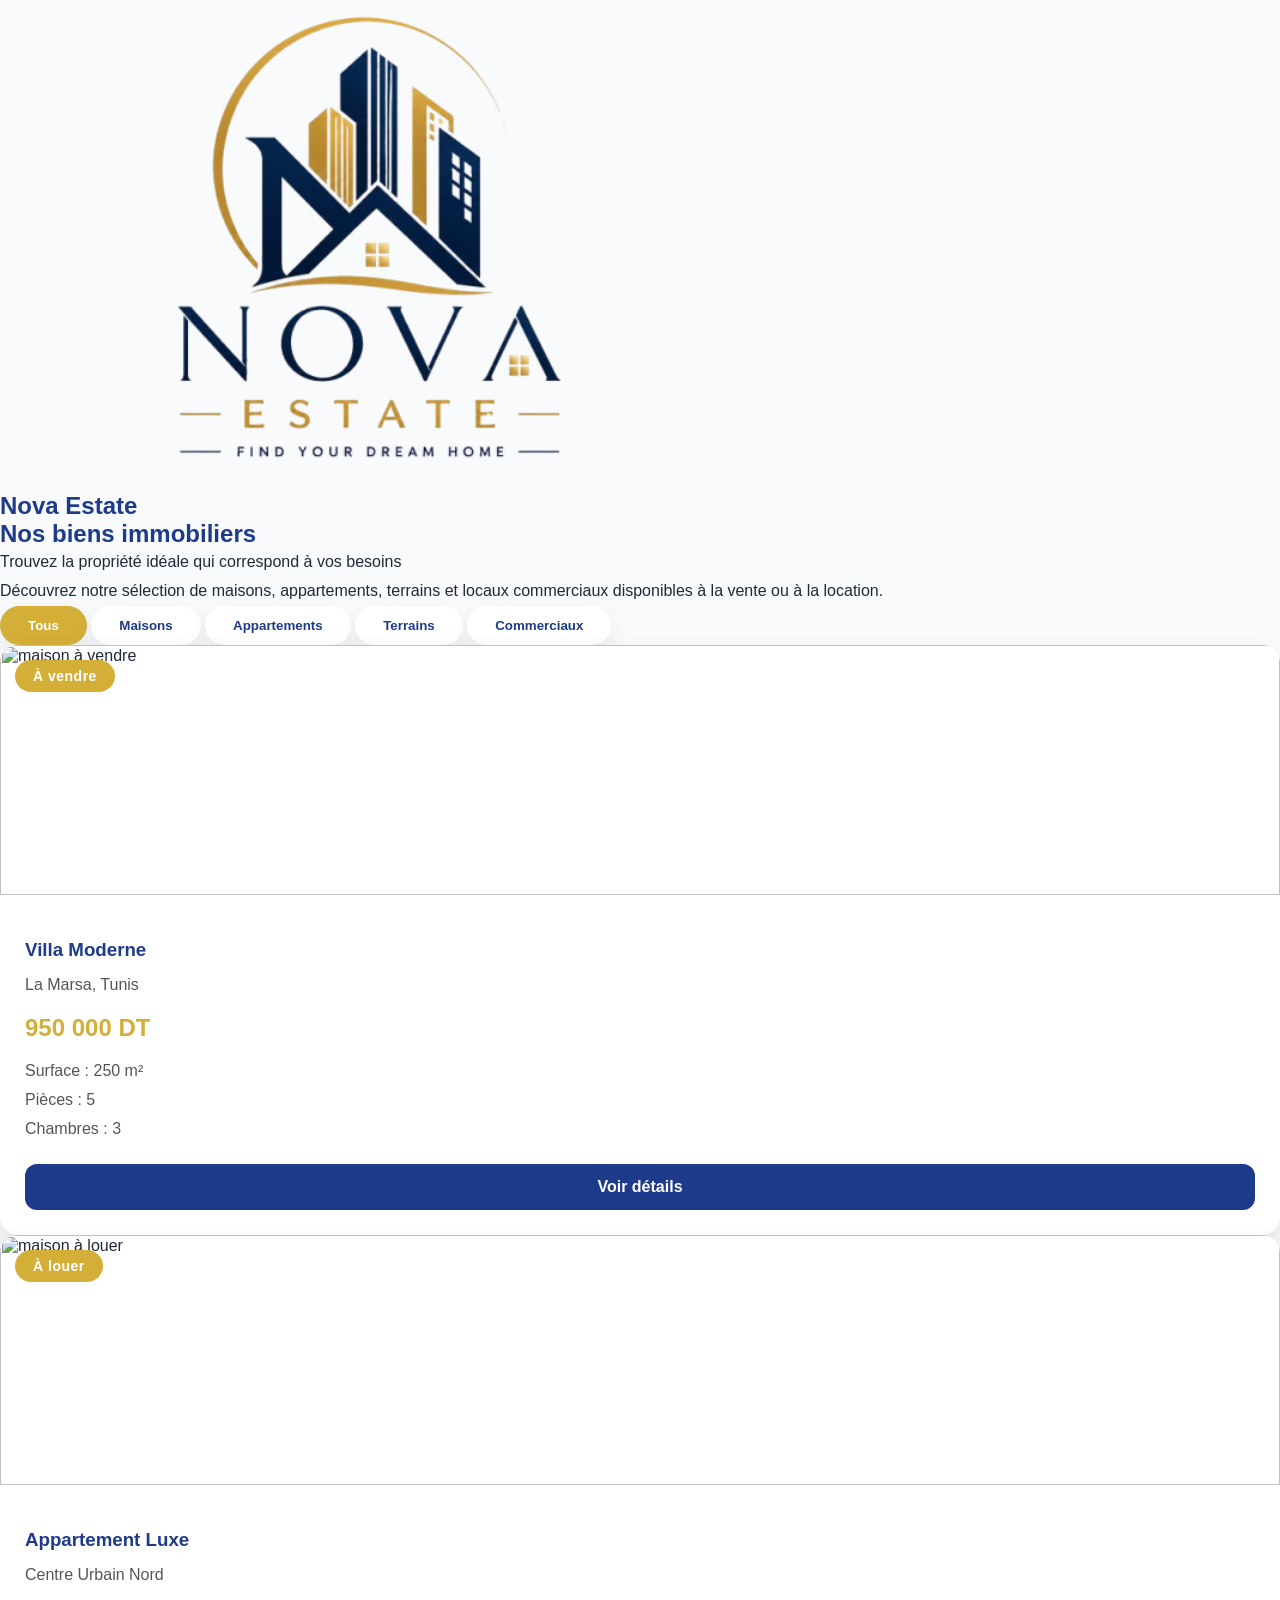
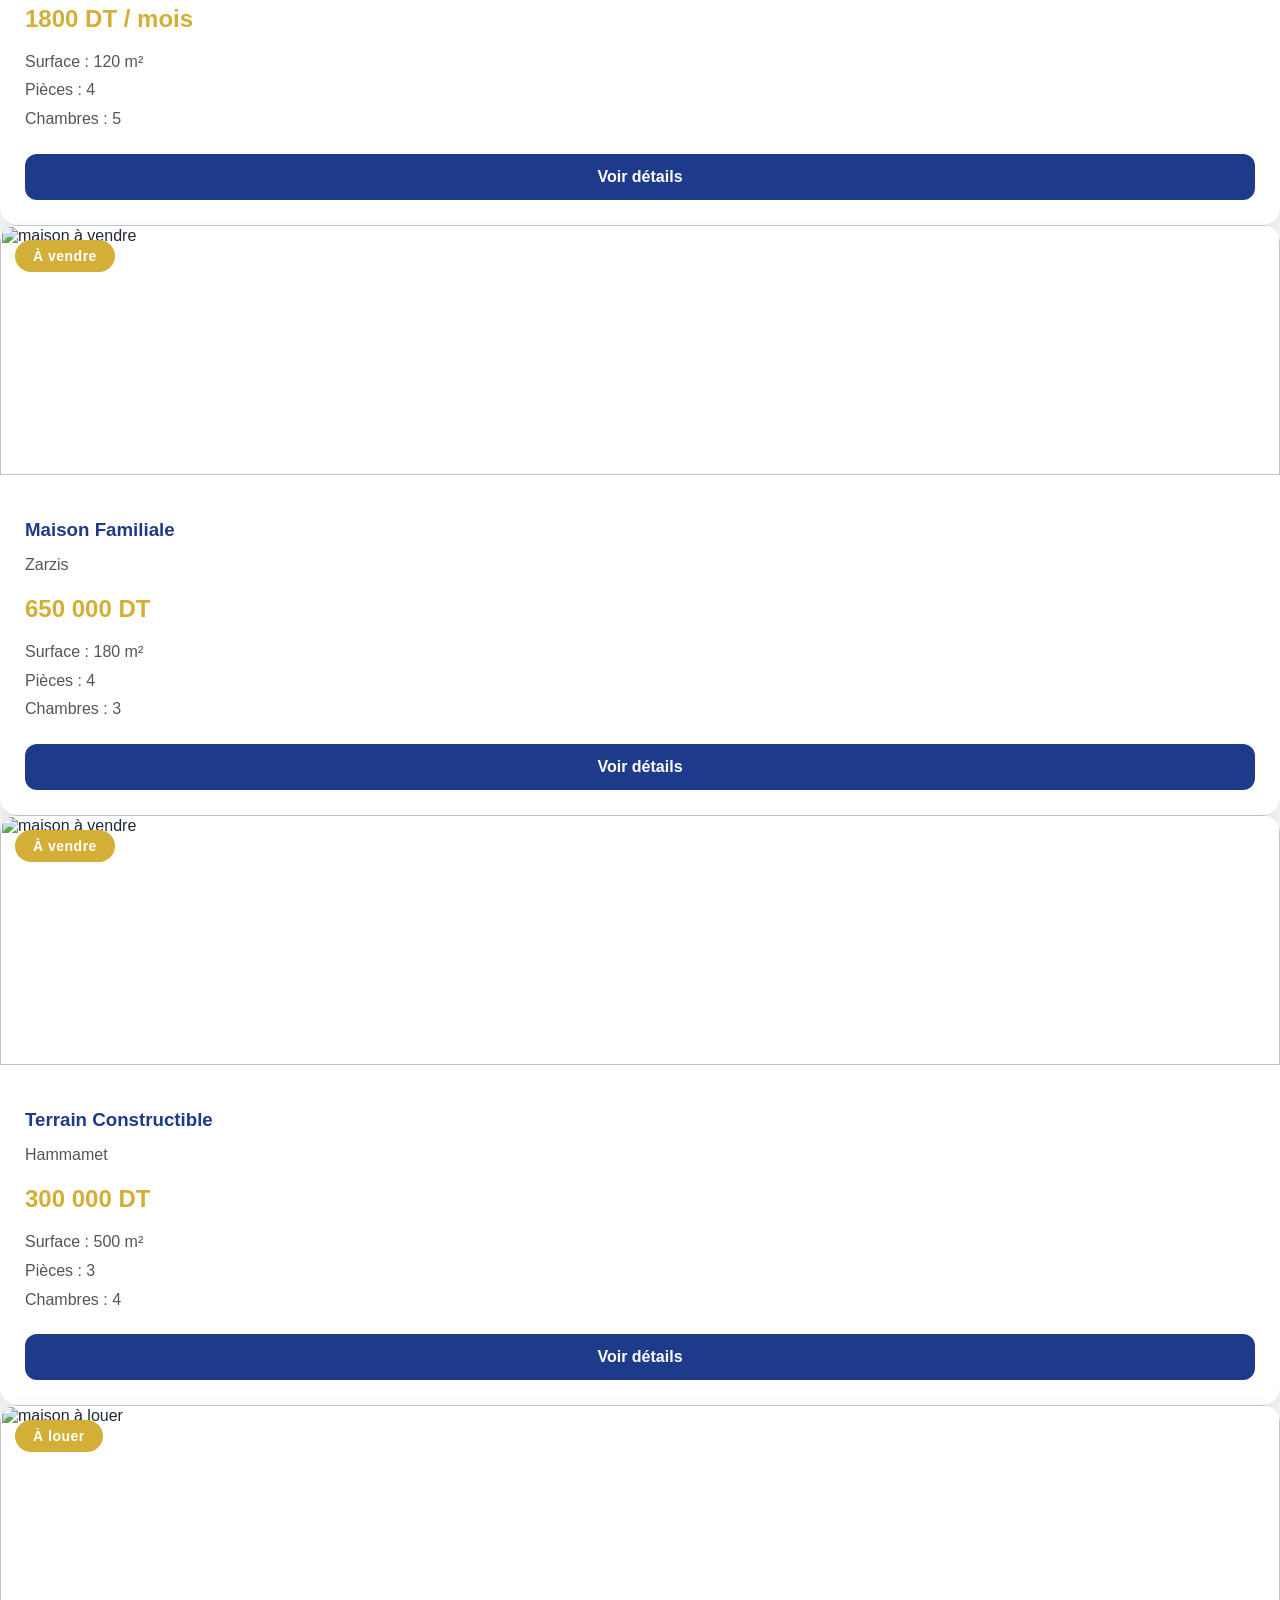
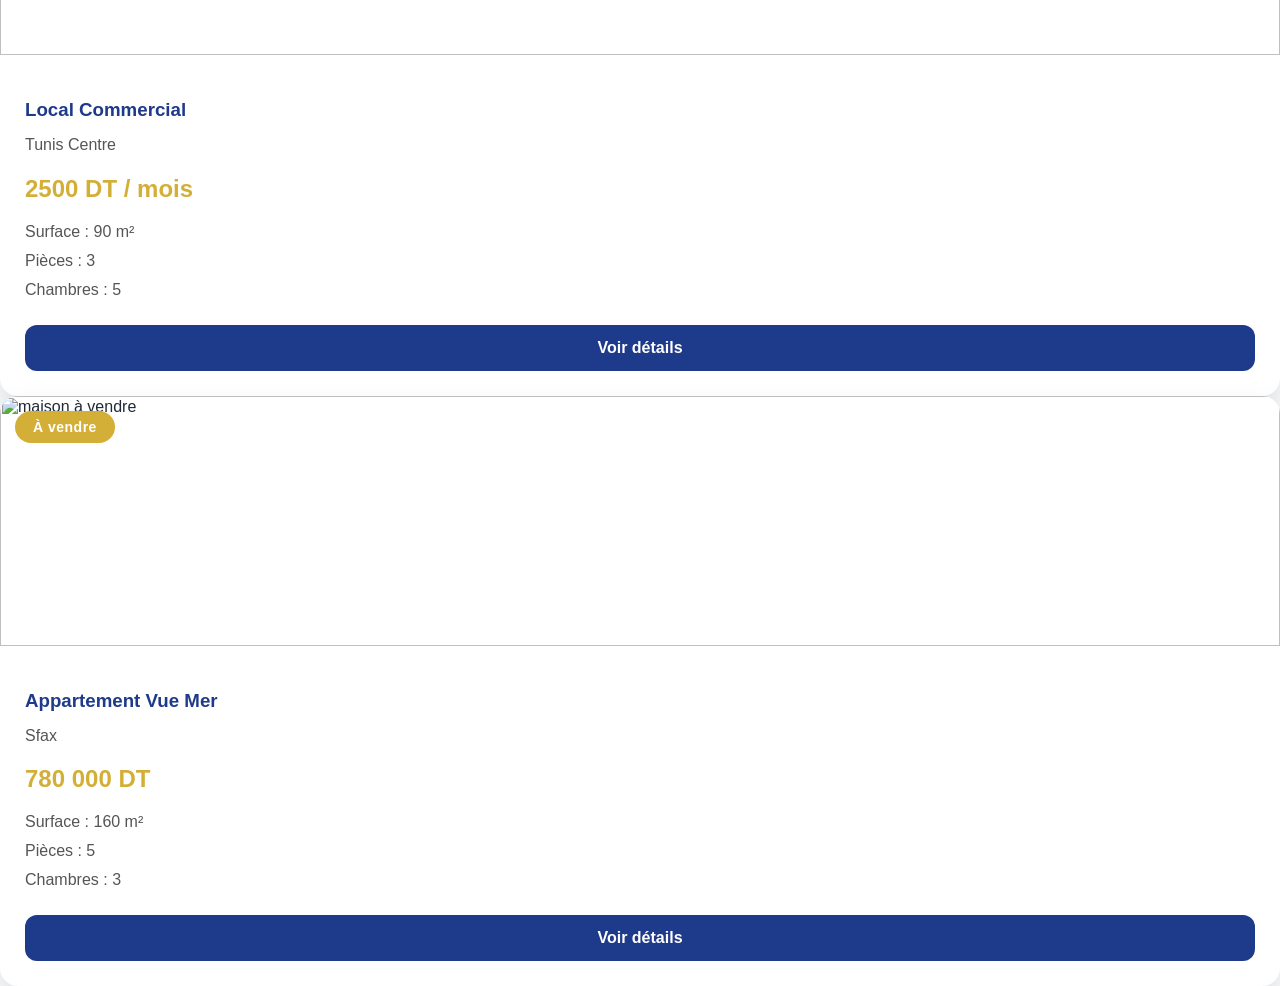
==== biens.html @ 23c472f0 "Premier commit" ====
<!DOCTYPE html>
<html lang="fr">
    <head>
        <meta charset="UTF-8">
        <meta name="viewport" content="width=device-width, initial-scale=1.0">
        <title>Nos biens immobiliers - Nova Estate</title>
        <script src="https://cdn.tailwindcss.com"></script>
        <link rel="stylesheet" href="style.css">
    </head>
    <body class="bg-gray-50">
        <nav class="max-w-7xl mx-auto flex justify-between items-center p-5">
            <div class="flex items-center gap-2">
                <img src="LOGO/image.png" alt="Logo" class="w-18 h-16">
                <h1 class="text-3xl font-bold text-blue-900">Nova Estate</h1>
            </div>
        </nav>
        <section class="text-center py-16">
            <h2 class="text-5xl font-bold text-blue-900">Nos biens immobiliers</h2>
            <p class="text-xl text-yellow-600 mt-4 font-semibold">Trouvez la propriété idéale qui correspond à vos besoins</p>
            <p class="text-gray-600 mt-5 max-w-3xl mx-auto">
                Découvrez notre sélection de maisons, appartements,
                terrains et locaux commerciaux disponibles à la vente
                ou à la location.
            </p>
        </section>
        <section class="max-w-7xl mx-auto">
            <div class="flex justify-center gap-4 flex-wrap">
                <button class="filter-btn active" data-filter="all">Tous</button>
                <button class="filter-btn" data-filter="maison">Maisons</button>
                <button class="filter-btn" data-filter="appartement">Appartements</button>
                <button class="filter-btn" data-filter="terrain">Terrains</button>
                <button class="filter-btn" data-filter="commercial">Commerciaux</button>
            </div>
        </section>
        <section class="max-w-7xl mx-auto grid md:grid-cols-2 lg:grid-cols-3 gap-8 py-16">
            <div class="property maison bg-white rounded-xl shadow-lg overflow-hidden">
                <img src="villas/villaM.webp" class="w-full h-60 object-cover" title="maison à vendre">
                <div class="p-5">
                    <span class="badge">À vendre</span>
                    <h3 class="text-2xl font-bold text-blue-900 mt-4">Villa Moderne</h3>
                    <p class="text-gray-600 mt-2">La Marsa, Tunis</p>
                    <h4 class="text-xl font-bold text-yellow-600 mt-3">950 000 DT</h4>
                    <p class="mt-3">
                        Surface : 250 m² <br>
                        Pièces : 5 <br>
                        Chambres : 3
                    </p>
                    <button class="details-btn mt-5">Voir détails</button>
                </div>
            </div>
            <div class="property appartement bg-white rounded-xl shadow-lg overflow-hidden">
                <img src="villas/appartement.webp" class="w-full h-60 object-cover" title="maison à louer">
                <div class="p-5">
                    <span class="badge">À louer</span>
                    <h3 class="text-2xl font-bold text-blue-900 mt-4">Appartement Luxe</h3>
                    <p class="text-gray-600 mt-2">Centre Urbain Nord</p>
                    <h4 class="text-xl font-bold text-yellow-600 mt-3">1800 DT / mois</h4>
                    <p>
                        Surface : 120 m² <br>
                        Pièces : 4 <br>
                        Chambres : 5
                    </p>
                    <button class="details-btn mt-5">Voir détails</button>
                </div>
            </div>
            <div class="property maison bg-white rounded-xl shadow-lg overflow-hidden">
                <img src="villas/maisonF.webp" class="w-full h-60 object-cover" title="maison à vendre">
                <div class="p-5">
                    <span class="badge">À vendre</span>
                    <h3 class="text-2xl font-bold text-blue-900 mt-4">Maison Familiale</h3>
                    <p>Zarzis</p>
                    <h4 class="text-xl font-bold text-yellow-600">650 000 DT</h4>
                    <p>
                        Surface : 180 m² <br>
                        Pièces : 4 <br>
                        Chambres : 3
                    </p>
                    <button class="details-btn">Voir détails</button>
                </div>
            </div>
            <div class="property terrain bg-white rounded-xl shadow-lg overflow-hidden">
                <img src="villas/terrain.webp" class="w-full h-60 object-cover" title="maison à vendre">
                <div class="p-5">
                    <span class="badge">À vendre</span>
                    <h3 class="text-2xl font-bold text-blue-900">Terrain Constructible</h3>
                    <p>Hammamet</p>
                    <h4 class="text-xl font-bold text-yellow-600">300 000 DT</h4>
                    <p>
                        Surface : 500 m² <br>
                        Pièces : 3 <br>
                        Chambres : 4
                    </p>
                    <button class="details-btn">Voir détails</button>
                </div>
            </div>
            <div class="property commercial bg-white rounded-xl shadow-lg overflow-hidden">
                <img src="villas/local commercial.webp" class="w-full h-60 object-cover" title="maison à louer">
                <div class="p-5">
                    <span class="badge">À louer</span>
                    <h3 class="text-2xl font-bold text-blue-900">Local Commercial</h3>
                    <p>Tunis Centre</p>
                    <h4 class="text-xl font-bold text-yellow-600">2500 DT / mois</h4>
                    <p>
                        Surface : 90 m² <br>
                        Pièces : 3 <br>
                        Chambres : 5
                    </p>
                    <button class="details-btn">Voir détails</button>
                </div>
            </div>
            <div class="property appartement bg-white rounded-xl shadow-lg overflow-hidden">
                <img src="villas/vue mer.webp" class="w-full h-60 object-cover" title="maison à vendre">
                <div class="p-5">
                    <span class="badge">À vendre</span>
                    <h3 class="text-2xl font-bold text-blue-900">Appartement Vue Mer</h3>
                    <p>Sfax</p>
                    <h4 class="text-xl font-bold text-yellow-600">780 000 DT</h4>
                    <p>
                        Surface : 160 m² <br>
                        Pièces : 5 <br>
                        Chambres : 3
                    </p>
                    <button class="details-btn">Voir détails</button>
                </div>
            </div>
        </section>
        <script src="biens.js"></script>
    </body>
</html>
---- style.css ----
*{
    margin:0;
    padding:0;
    box-sizing:border-box;
    font-family:'Poppins',sans-serif;
}
body{
    background:#f8fafc;
    color:#1f2937;
}
header{
    background:#ffffff;
    position:sticky;
    top:0;
    z-index:1000;
    box-shadow:0 4px 15px rgba(0,0,0,.08);
}
nav h1{
    color:#1e3a8a;
    font-weight:bold;
}
section h2{
    color:#1e3a8a;
}
section p{
    line-height:1.8;
}
.logo{
    display: flex;
    align-items: center;
    gap: 10px;
}
.logo img{
    width: 60px;
    height: 50px;
    object-fit: contain;
}
.logo h1{
    margin: 0;
    font-size: 26px;
    color: #1e3a8a;
}
.filter-btn{
    padding:12px 28px;
    border:none;
    border-radius:40px;
    background:white;
    color:#1e3a8a;
    font-weight:bold;
    cursor:pointer;
    transition:.35s;
    box-shadow:0 8px 20px rgba(61, 46, 46, 0.08);
}
.filter-btn:hover{
    background:#1e3a8a;
    color:white;
    transform:translateY(-3px);
}
.filter-btn.active{
    background:#D4AF37;
    color:white;
}
.property{
    background:white;
    border-radius:18px;
    overflow:hidden;
    transition:.4s;
    box-shadow:0 10px 25px rgba(0,0,0,.10);
    position:relative;
}
.property:hover{
    transform:translateY(-10px);
    box-shadow:0 20px 40px rgba(0,0,0,.15);
}
.property img{
    width:100%;
    height:250px;
    object-fit:cover;
    transition:.4s;
}
.property:hover img{
    transform:scale(1.05);
}
.property .p-5{
    padding:25px;
}
.property h3{
    color:#1e3a8a;
    margin-top:15px;
    margin-bottom:10px;
}
.property p{
    color:#555;
    line-height:1.8;
}
.property h4{
    margin:15px 0;
    color:#D4AF37;
    font-size:24px;
}
.badge{
    position:absolute;
    top:15px;
    left:15px;
    background:#D4AF37;
    color:white;
    padding:8px 18px;
    border-radius:25px;
    font-size:14px;
    font-weight:bold;
    letter-spacing:.5px;
}
.details-btn{
    width:100%;
    margin-top:20px;
    padding:14px;
    background:#1e3a8a;
    color:white;
    border:none;
    border-radius:12px;
    cursor:pointer;
    font-size:16px;
    font-weight:bold;
    transition:.35s;
}
.details-btn:hover{
    background:#D4AF37;
    color:white;
}
.property{
    animation:fadeUp .8s ease;
}
@keyframes fadeUp{
    from{
        opacity:0;
        transform:translateY(40px);
    }
    to{
        opacity:1;
        transform:translateY(0);
    }
}
@media(max-width:992px){
    .property img{
        height:220px;
    }
}

@media(max-width:768px){
    nav{
        flex-direction:column;
        gap:20px;
    }
    .filter-btn{
        width:160px;
    }
    .property img{
        height:200px;
    }
}
@media(max-width:500px){
    .property img{
        height:180px;
    }
    section h2{
        font-size:34px;
    }
}
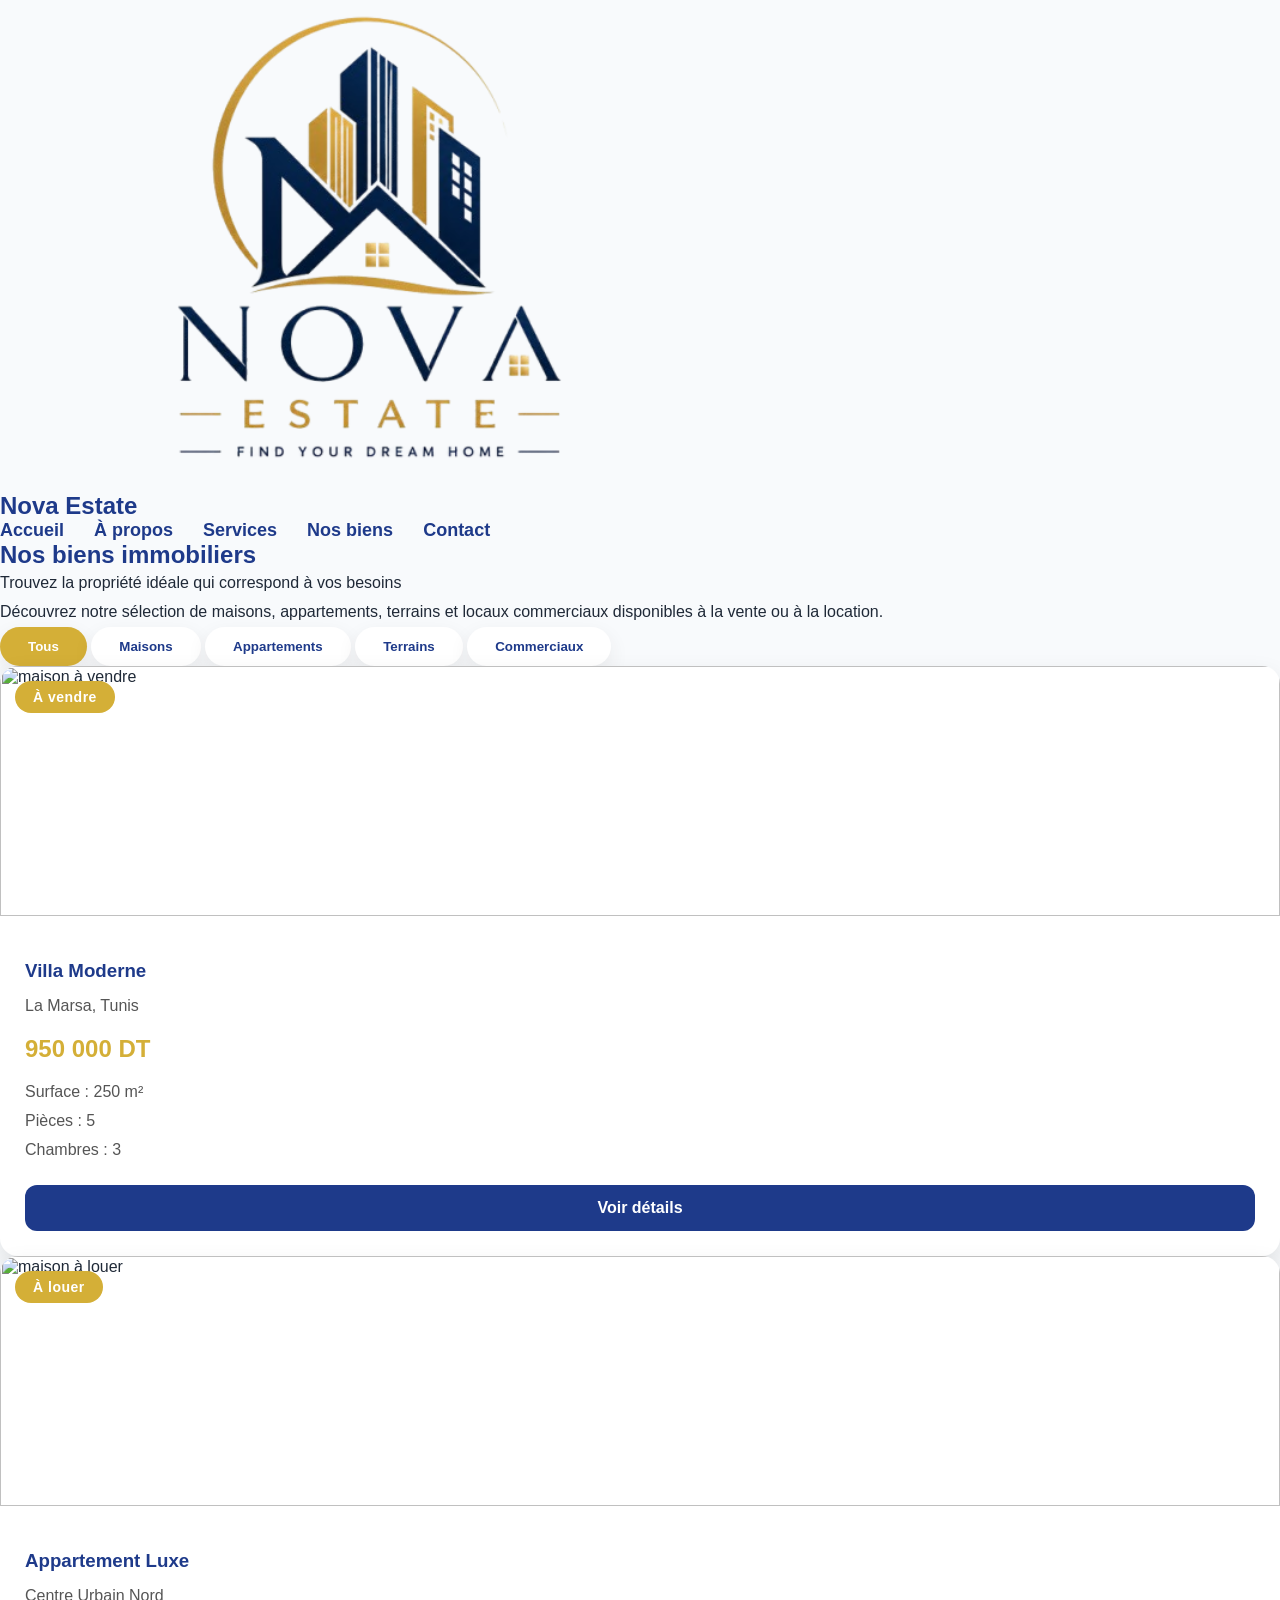
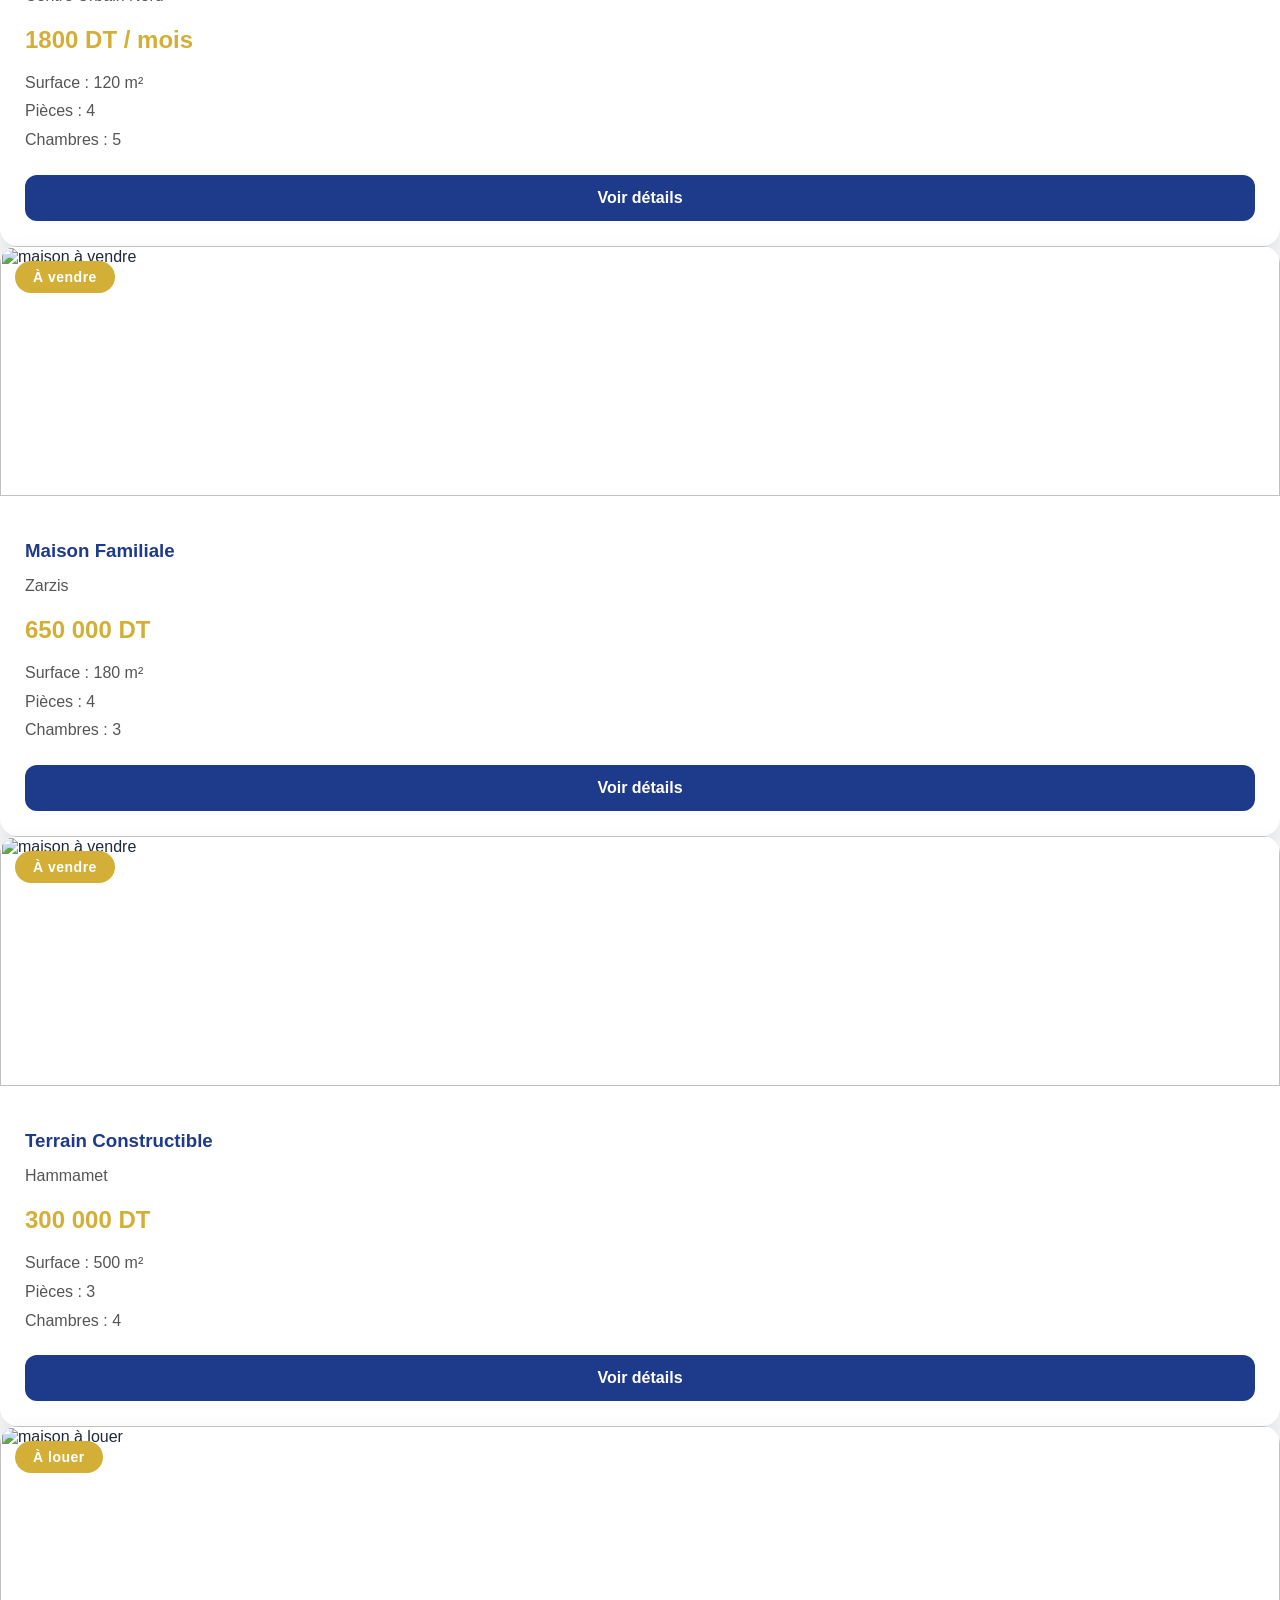
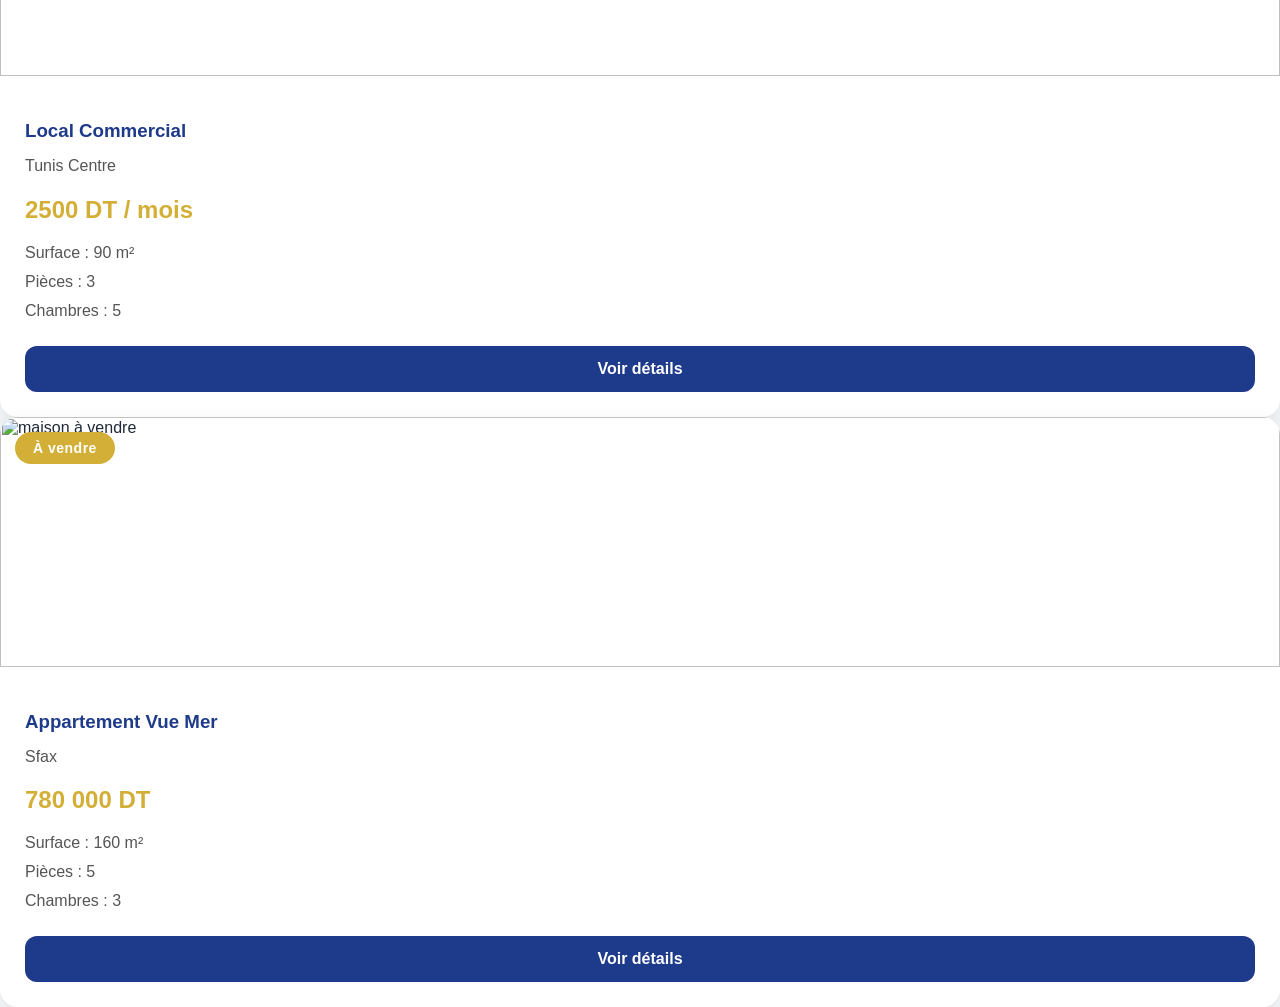
==== commit b935c1c6: "Mise à jour de la navbar et du style" ====
--- a/biens.html
+++ b/biens.html
@@ -13,6 +13,13 @@
                 <img src="LOGO/image.png" alt="Logo" class="w-18 h-16">
                 <h1 class="text-3xl font-bold text-blue-900">Nova Estate</h1>
             </div>
+            <ul class="flex gap-8 text-gray-700 font-semibold">
+                <li><a href="index.html" class="hover:text-yellow-500">Accueil</a></li>
+                <li><a href="apropos.html" class="hover:text-yellow-500">À propos</a></li>
+                <li><a href="services.html" class="hover:text-yellow-500">Services</a></li>
+                <li><a href="biens.html" class="text-yellow-500 font-bold">Nos biens</a></li>
+                <li><a href="contact.html" class="hover:text-yellow-500">Contact</a></li>
+            </ul>
         </nav>
         <section class="text-center py-16">
             <h2 class="text-5xl font-bold text-blue-900">Nos biens immobiliers</h2>
@@ -45,7 +52,7 @@
                         Pièces : 5 <br>
                         Chambres : 3
                     </p>
-                    <button class="details-btn mt-5">Voir détails</button>
+                    <button class="details-btn mt-5" onclick="window.location.href='bienIM.html?id=1'">Voir détails</button>
                 </div>
             </div>
             <div class="property appartement bg-white rounded-xl shadow-lg overflow-hidden">
@@ -60,7 +67,7 @@
                         Pièces : 4 <br>
                         Chambres : 5
                     </p>
-                    <button class="details-btn mt-5">Voir détails</button>
+                    <button class="details-btn mt-5" onclick="window.location.href='bienIM.html?id=2'">Voir détails</button>
                 </div>
             </div>
             <div class="property maison bg-white rounded-xl shadow-lg overflow-hidden">
@@ -75,7 +82,7 @@
                         Pièces : 4 <br>
                         Chambres : 3
                     </p>
-                    <button class="details-btn">Voir détails</button>
+                    <button class="details-btn" onclick="window.location.href='bienIM.html?id=3'">Voir détails</button>
                 </div>
             </div>
             <div class="property terrain bg-white rounded-xl shadow-lg overflow-hidden">
@@ -90,7 +97,7 @@
                         Pièces : 3 <br>
                         Chambres : 4
                     </p>
-                    <button class="details-btn">Voir détails</button>
+                    <button class="details-btn" onclick="window.location.href='bienIM.html?id=4'">Voir détails</button>
                 </div>
             </div>
             <div class="property commercial bg-white rounded-xl shadow-lg overflow-hidden">
@@ -105,7 +112,7 @@
                         Pièces : 3 <br>
                         Chambres : 5
                     </p>
-                    <button class="details-btn">Voir détails</button>
+                    <button class="details-btn" onclick="window.location.href='bienIM.html?id=5'">Voir détails</button>
                 </div>
             </div>
             <div class="property appartement bg-white rounded-xl shadow-lg overflow-hidden">
@@ -120,7 +127,7 @@
                         Pièces : 5 <br>
                         Chambres : 3
                     </p>
-                    <button class="details-btn">Voir détails</button>
+                    <button class="details-btn" onclick="window.location.href='bienIM.html?id=6'">Voir détails</button>
                 </div>
             </div>
         </section>
--- a/style.css
+++ b/style.css
@@ -18,6 +18,26 @@
 nav h1{
     color:#1e3a8a;
     font-weight:bold;
+}
+nav ul{
+    display:flex;
+    list-style:none;
+    gap:30px;
+}
+nav ul li a{
+    text-decoration:none;
+    color:#1e3a8a;
+    font-size:18px;
+    font-weight:600;
+    transition:0.3s;
+}
+nav ul li a:hover{
+    color:#D4AF37;
+}
+nav ul li a.active{
+    color:#D4AF37;
+    border-bottom:3px solid #D4AF37;
+    padding-bottom:5px;
 }
 section h2{
     color:#1e3a8a;
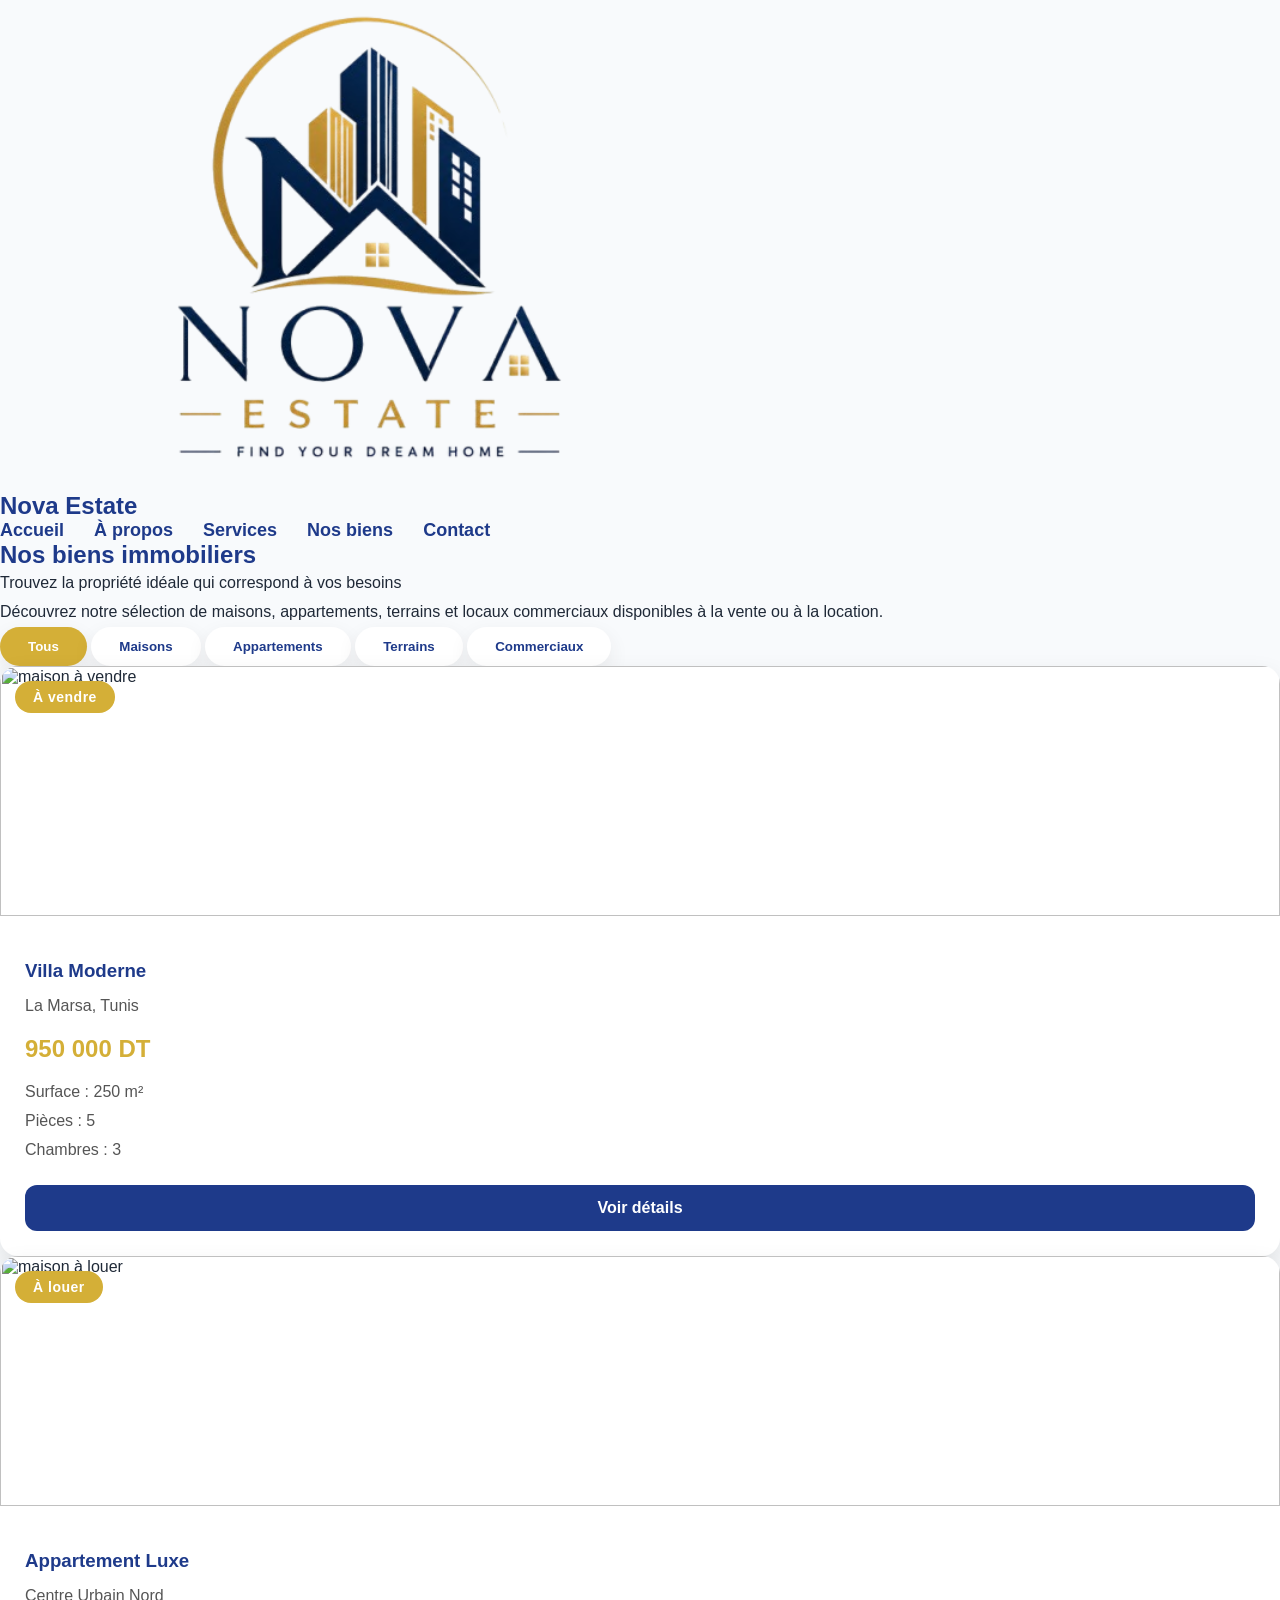
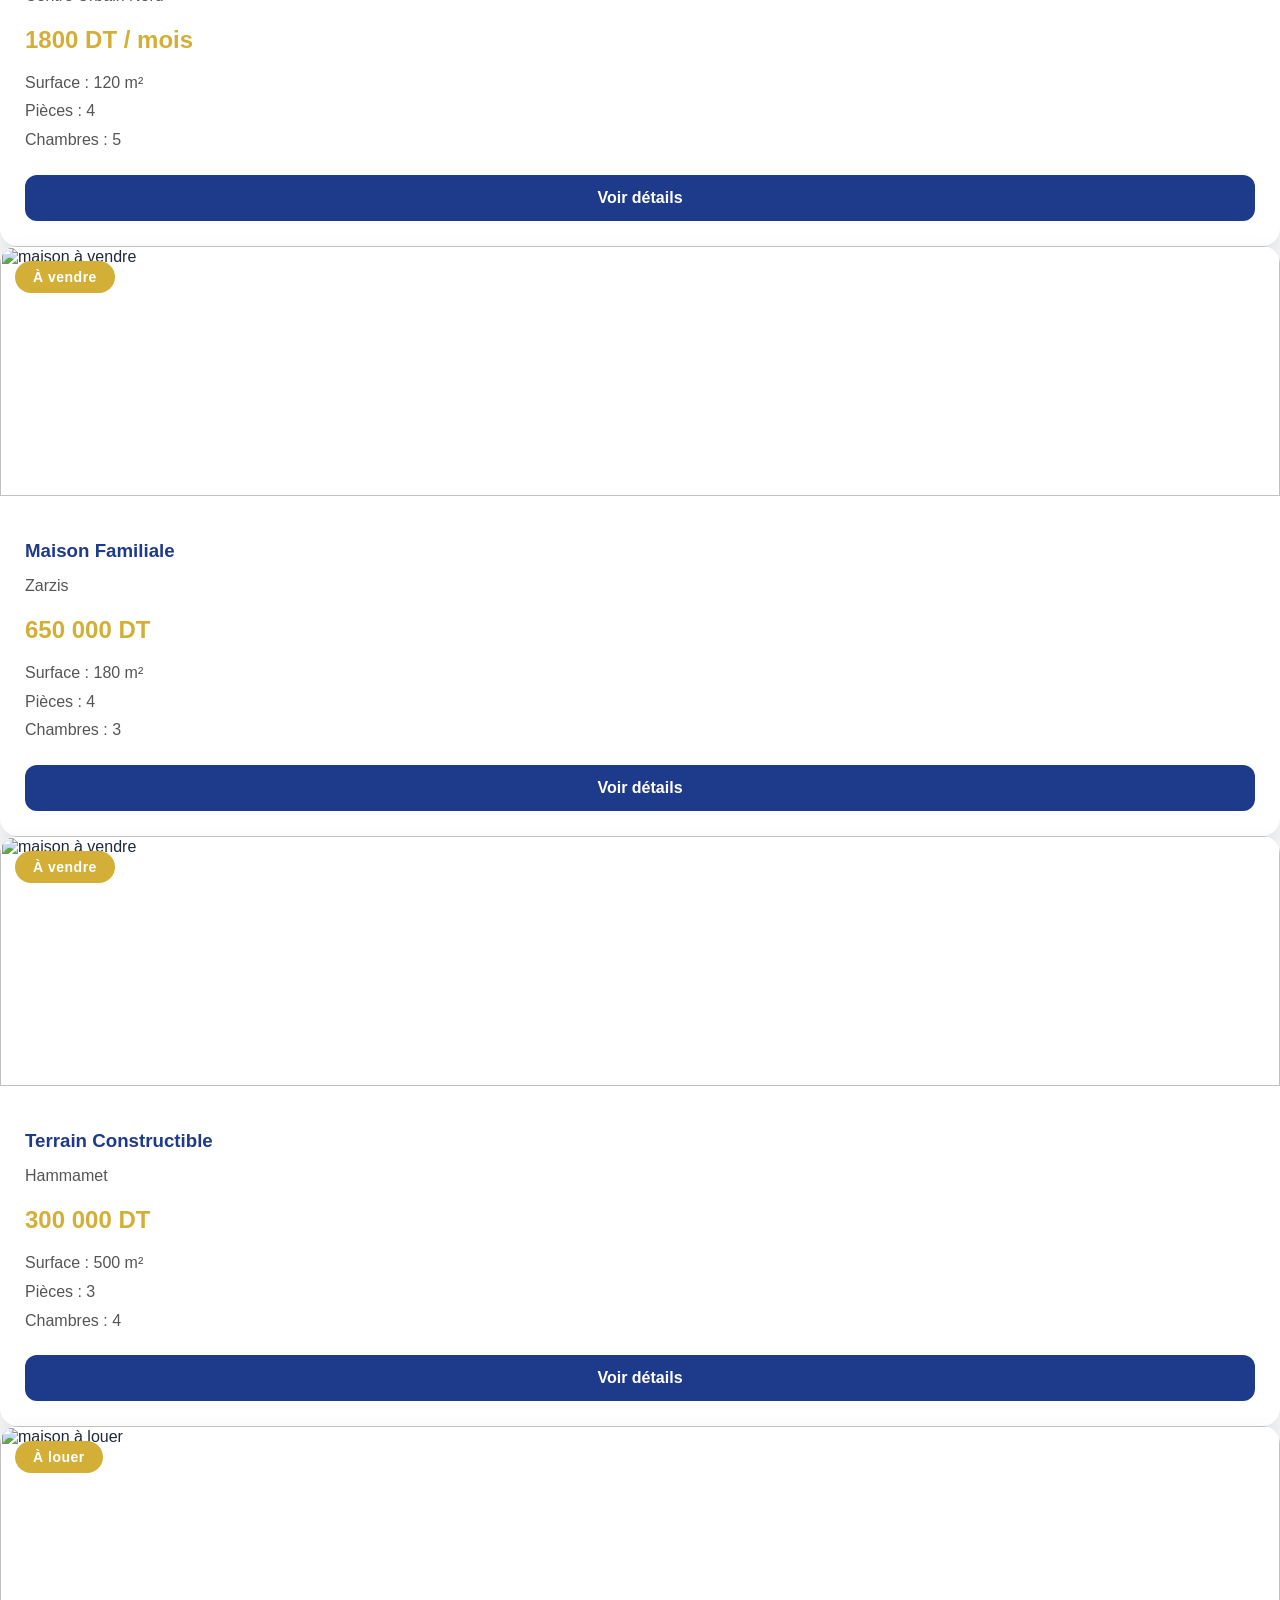
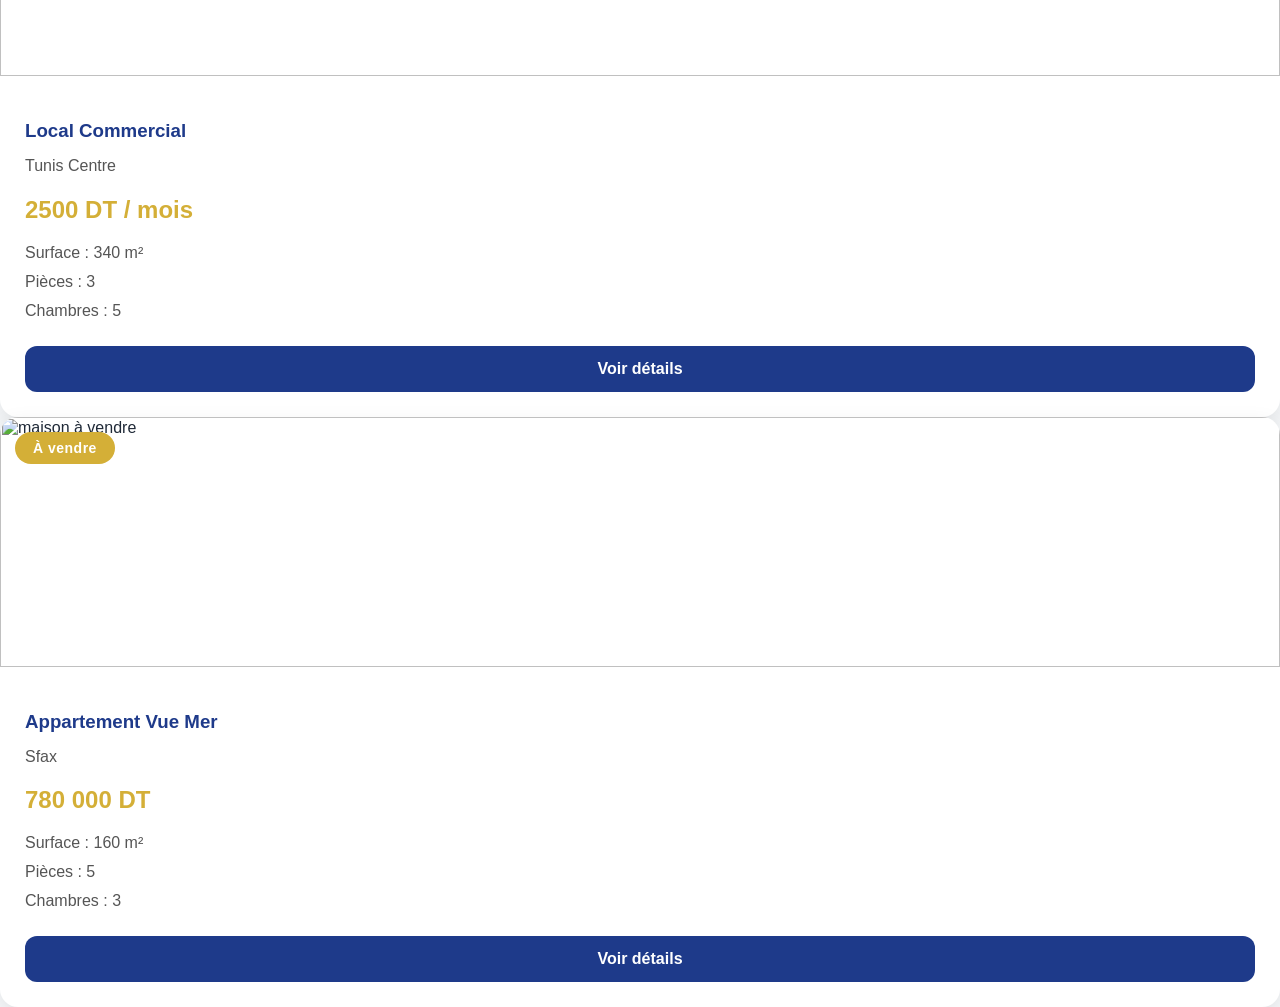
==== commit ab8589c8: "Update biens page" ====
--- a/biens.html
+++ b/biens.html
@@ -108,7 +108,7 @@
                     <p>Tunis Centre</p>
                     <h4 class="text-xl font-bold text-yellow-600">2500 DT / mois</h4>
                     <p>
-                        Surface : 90 m² <br>
+                        Surface : 340 m² <br>
                         Pièces : 3 <br>
                         Chambres : 5
                     </p>
